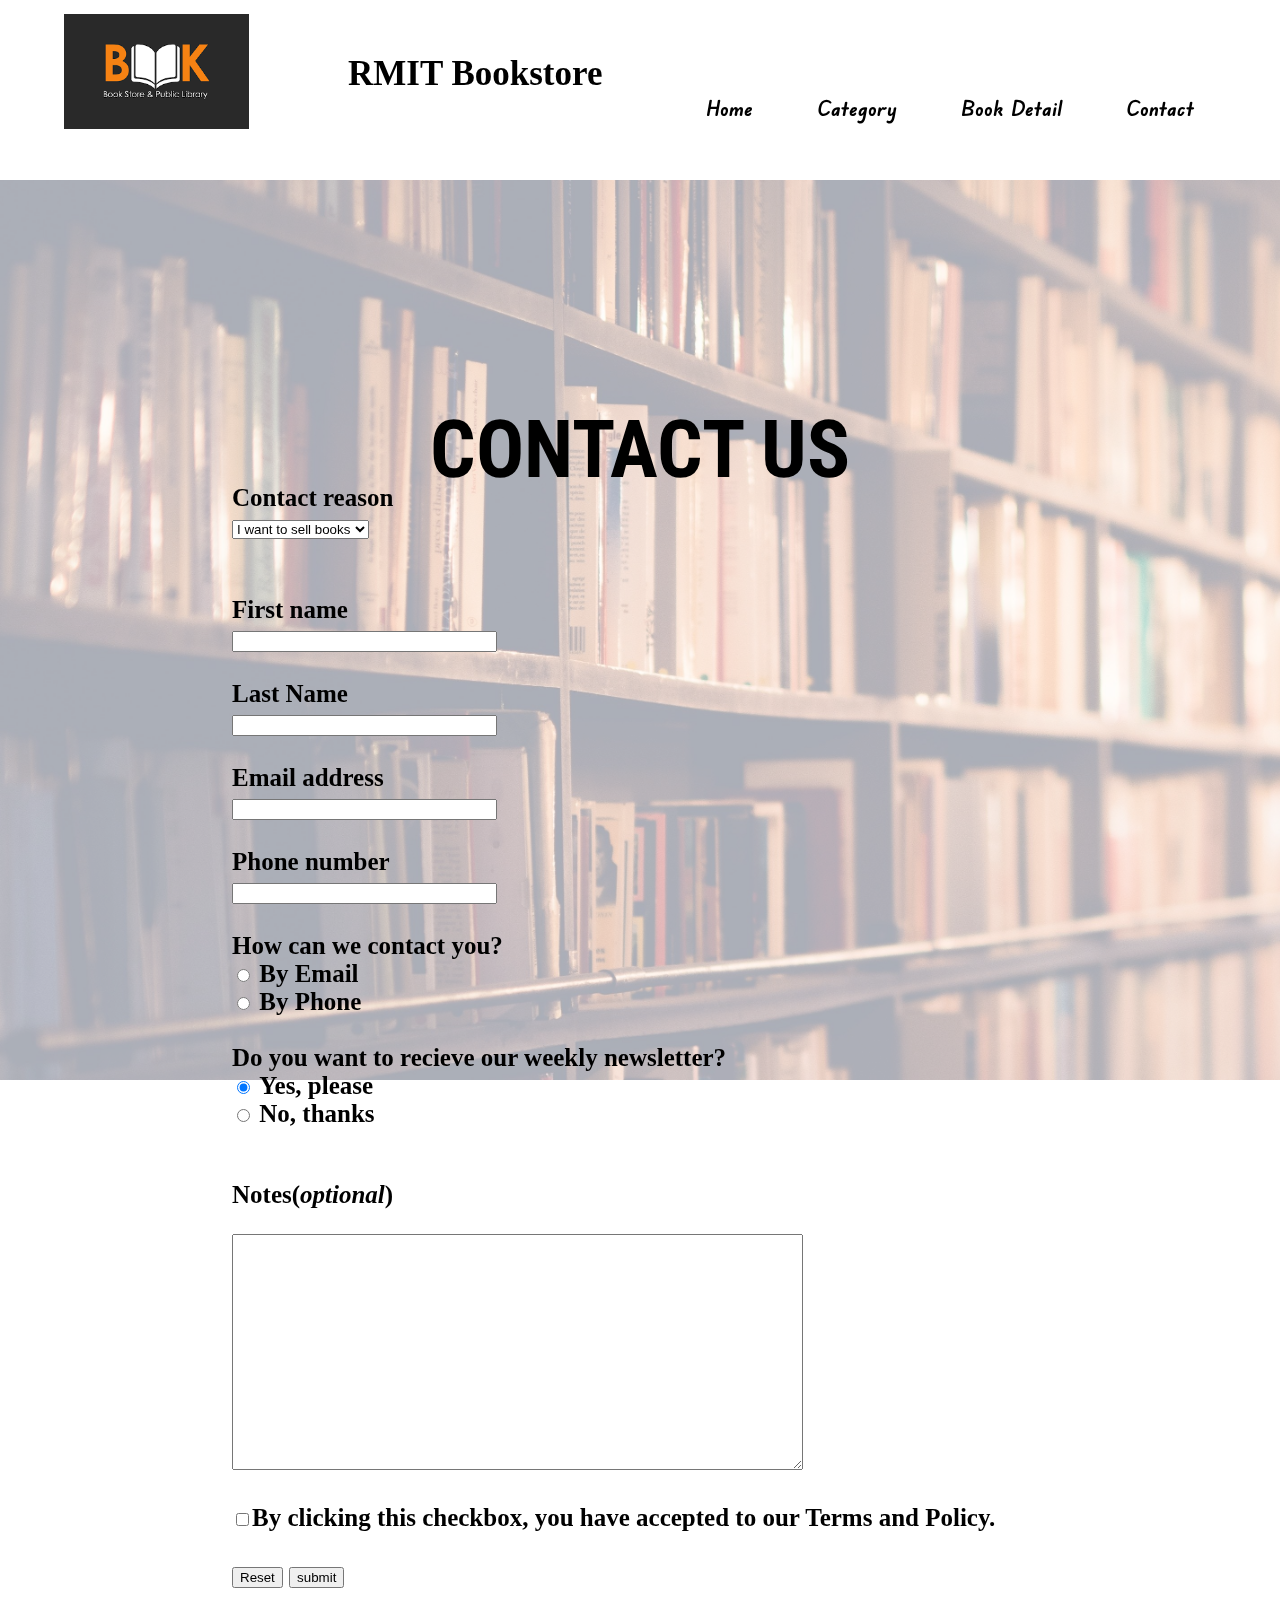
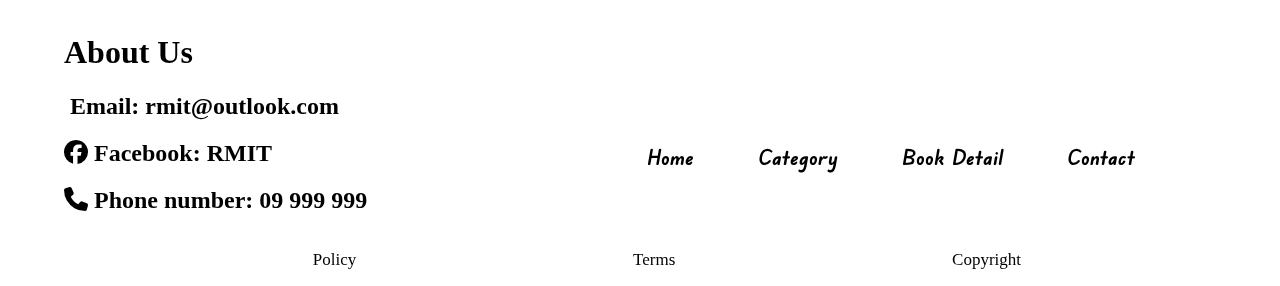
==== html/contact.html @ a25cfebb "sending files" ====
<!DOCTYPE html>
<html lang="en">
<head>
    <meta charset="UTF-8">
    <meta http-equiv="X-UA-Compatible" content="IE=edge">
    <meta name="viewport" content="width=device-width, initial-scale=1.0">
    <title>Contact</title>
    <link rel="stylesheet" href="../css/header.css">
    <link rel="stylesheet" href="../css/contact.css">
    <link rel="stylesheet" href="../css/footer.css">
    <link rel="stylesheet" 
href="https://cdnjs.cloudflare.com/ajax/libs/font-awesome/6.1.1/css/all.min.css">

</head>
<body>
    <section class="background">
        <nav class="containter">
            <a href="../index.html"><img src="../img/images.png"
                alt="Bookstore Logo"> </a>
            <div class="header">
                <h1>RMIT Bookstore</h1>
            </div>    
            <div class="nav-links">
                <ul>
                    <li><a href="../index.html">Home</a></li>
                    <li><a href="../html/category.html">Category</a></li>
                    <li><a href="../html/book_detail.html">Book Detail</a></li>
                    <li><a href="../html/contact.html">Contact</a></li>
                </ul>      
            </div> 
        </nav>
    </section>
    <div id="title">
        <h1>CONTACT US</h1>
    </div>
    <section class="infomation">
        <form action="../html/contact.html" method="post" 
        enctype="multipart/form-data">
            <ul>
                <li>
                    <label for="contact">Contact reason</label><br>
                    <select name="contact" id="contact">
                        <option value="Sell">I want to sell books</option>
                        <option value="Buy">I want to buy books</option>
                    </select>
                </li><br><br>
            <form target="_blank"></form>
                <li>
                    <label for="firstname">First name</label><br>
                        <input required type="text" maxlength="30" 
                        id="firstname" size="30"><br><br>
                </li>
                <li>
                    <label for="lastname">Last Name</label><br>
                        <input required type="text" maxlength="30" 
                        id="lastname" size="30"><br><br>
                </li> 
                <li>
                    <label>Email address</label><br>
                        <input required type="email" maxlength="30"
                        id="email" size="30"><br><br>
                </li>
                <li>
                    <label>Phone number</label><br>
                        <input required type="tel" maxlength="11" 
                        minlength="9" id="phonenumber" size="30"><br><br>
                </li>
                <li>
                    <label>How can we contact you?</label><br>
                        <input type="radio" name="PCmethod" id="PCM1">
                    <label for="PCM1">By Email</label><br>
                        <input type="radio" name="PCmethod" id="PCM2">
                    <label for="PCM2">By Phone</label><br><br>        
                </li>
                <li>
                <label>Do you want to recieve our weekly newsletter?</label><br>
                    <input type="radio" name="select" id="yes" checked="checked">     
                <label for="yes">Yes, please</label><br>
                    <input type="radio" name="select" id="no">
                <label for="no">No, thanks</label>                    
                </li><br>
                <li>
                    <p id="Notes">Notes(<i>optional</i>)</p>
                    <label for="textarea"> </label><textarea name="textarea" id="textarea1" cols="50" rows="10"></textarea><br>
                    <br><input type="checkbox" id="Term_services"><label for="Term_services">By clicking this checkbox, you have accepted to our Terms and Policy.</label><br>
                    <br><input type="reset" name="reset-form" id="reset1">
                    <input type="submit" value="submit" onclick="">
                </li>
            </ul>
        </form>
    </section>
</body>
<footer>
    <section>
        <nav id="footer">
            <div class="Info">
                <h1>About Us</h1>
                <h2><i class="fa-solid fa-envelopes"></i>
                Email: rmit@outlook.com</h2>
                <h2><i class="fa-brands fa-facebook"></i>
                Facebook: RMIT</h2>
                <h2><i class="fa-solid fa-phone"></i>
                Phone number: 09 999 999</h2>
            </div>
            <div class="nav-links">
                <ul>
                    <li><a href="../index.html">Home</a></li>
                    <li><a href="../html/category.html">Category</a></li>
                    <li><a href="../html/book_detail.html">Book Detail</a></li>
                    <li><a href="../html/contact.html">Contact</a></li>
                </ul>      
            </div>
        </nav>
    </section>
    <div id="random">
        <ul>
            <li>Policy</li>
            <li>Terms</li>
            <li>Copyright</li>
        </ul>
    </div>    
</footer>
</html>
---- css/header.css ----
@import url('https://fonts.googleapis.com/css2?family=Edu+VIC+WA+NT+Beginner&display=swap');

body {
    margin: 0;
    padding: 0;
}

.background {
    width: 100%;
    padding-left: 5%;
    padding-right: 0%;
    padding-top: 0.7%;
}

    /* background image */

.background::before {
    content: "";
    background-image: url("../img/bookshelf.png");
    z-index: -1;
    background-size: cover;
    position: fixed;
    top: 20%;
    left: 0%;
    right: 0%;
    bottom: 0%;
    opacity: 0.4;
    width: 100%;
    min-height: 100vh;
}

    /* icon/logo */

img {
    width: 65%;
    height: 65%;
    position: relative;
}

.header h1 {
    color: rgb(0, 0, 0);
    font-size: 35px;
    font-weight: bold;
    position: relative;
}

    /* navigation bar */

nav {
    display: flex;
    padding-top: 5% 6%;
    padding-right: 7%;
    align-items: center;
}

.nav-links {
    flex: 1;
    text-align: right;
}

.nav-links ul li {
    list-style: none;
    display: inline-block;
    padding-top: 70px;
    padding-right: 60px;
    position: relative;
}

.nav-links ul li a {
    font-size: 21px;
    font-family: 'Edu VIC WA NT Beginner', cursive;
    font-weight: bold;
    color: black;
    text-decoration: none;
}

.nav-links ul li::after {
    content: "";
    width: 0%;
    height: 2px;
    background: red;
    display: block;
    margin: auto;
    transition: 0.5s;
}

.nav-links ul li:hover::after {
    width: 100%;
}   

/* media */
---- css/contact.css ----
@import url('https://fonts.googleapis.com/css2?family=Roboto+Condensed:ital,wght@1,300&display=swap');

body {
    margin: 0;
    padding: 0;
}

#title {
    font-size: 40px;
    font-family: 'Roboto Condensed', sans-serif;
    text-align: center;
    width: 90%;
    position: absolute;
    top: 50%;
    left: 50%;  
    transform: translate(-50%, -50%);
}

.infomation {
    padding-top: 25%;
    padding-left: 15%;
    padding-right: 10%;
    font-size: 25px;
}

.infomation ul li {
    list-style-type: none;
}

label, #Notes {
    font-weight: bold;
}

textarea {
    font-size: 20px;
    font-family: 'Times New Roman', Times, serif;
}
---- css/footer.css ----
footer section {
    padding: 0;
    margin-left: 5%;
}

#random ul li {
    display: inline-block;
    text-align: center;
    list-style: none;
    padding-left: 22%;
    font-size: 17px;
}
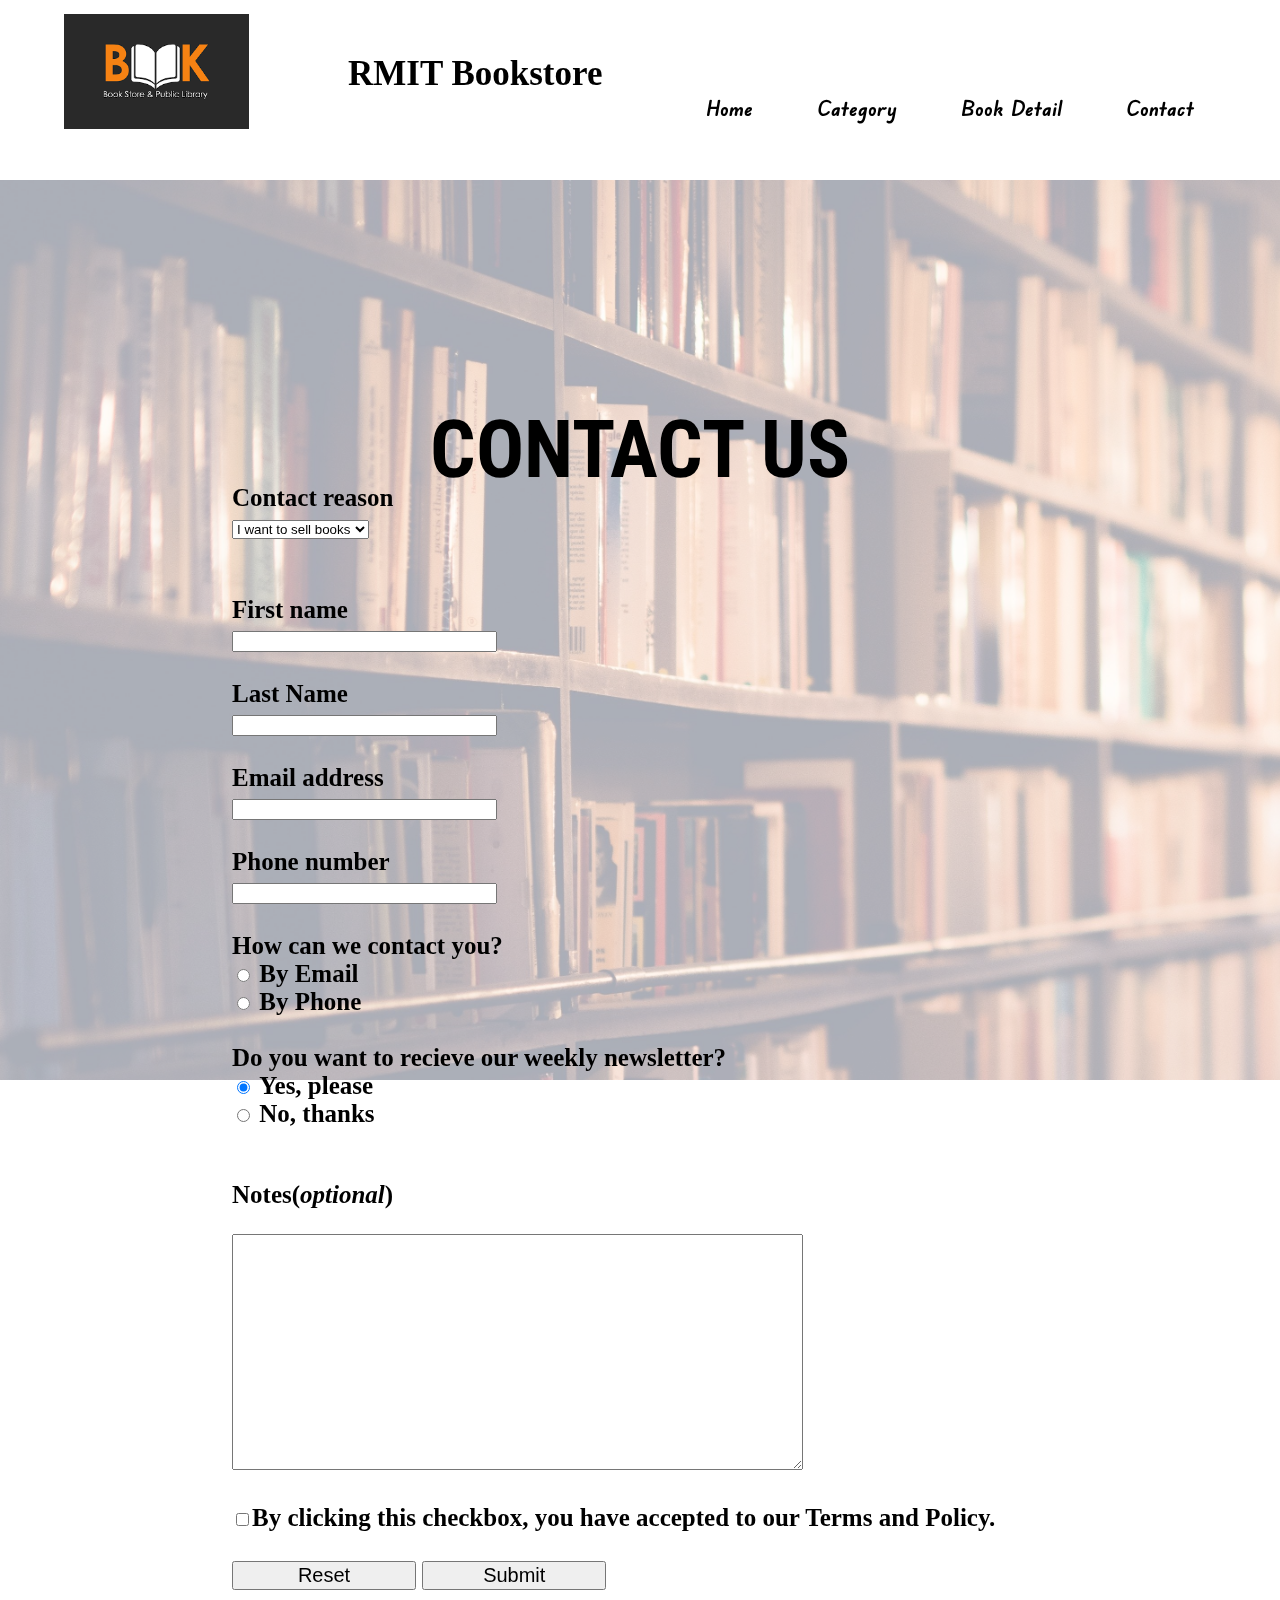
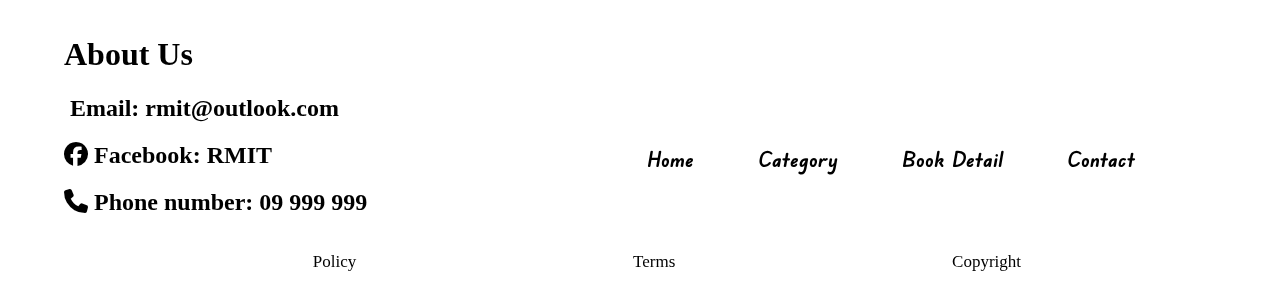
==== commit bf2dc75d: "new cursor" ====
--- a/html/contact.html
+++ b/html/contact.html
@@ -83,8 +83,8 @@
                     <p id="Notes">Notes(<i>optional</i>)</p>
                     <label for="textarea"> </label><textarea name="textarea" id="textarea1" cols="50" rows="10"></textarea><br>
                     <br><input type="checkbox" id="Term_services"><label for="Term_services">By clicking this checkbox, you have accepted to our Terms and Policy.</label><br>
-                    <br><input type="reset" name="reset-form" id="reset1">
-                    <input type="submit" value="submit" onclick="">
+                    <br><input type="reset" name="reset-form" id="reset">
+                    <input type="submit" value="Submit" id="submit" onclick="">
                 </li>
             </ul>
         </form>
--- a/css/contact.css
+++ b/css/contact.css
@@ -34,4 +34,13 @@
 textarea {
     font-size: 20px;
     font-family: 'Times New Roman', Times, serif;
+}
+
+#reset, #submit {
+    font-size: 20px;
+    width: 20%;
+}
+
+input,select:hover {
+    cursor: pointer;
 }